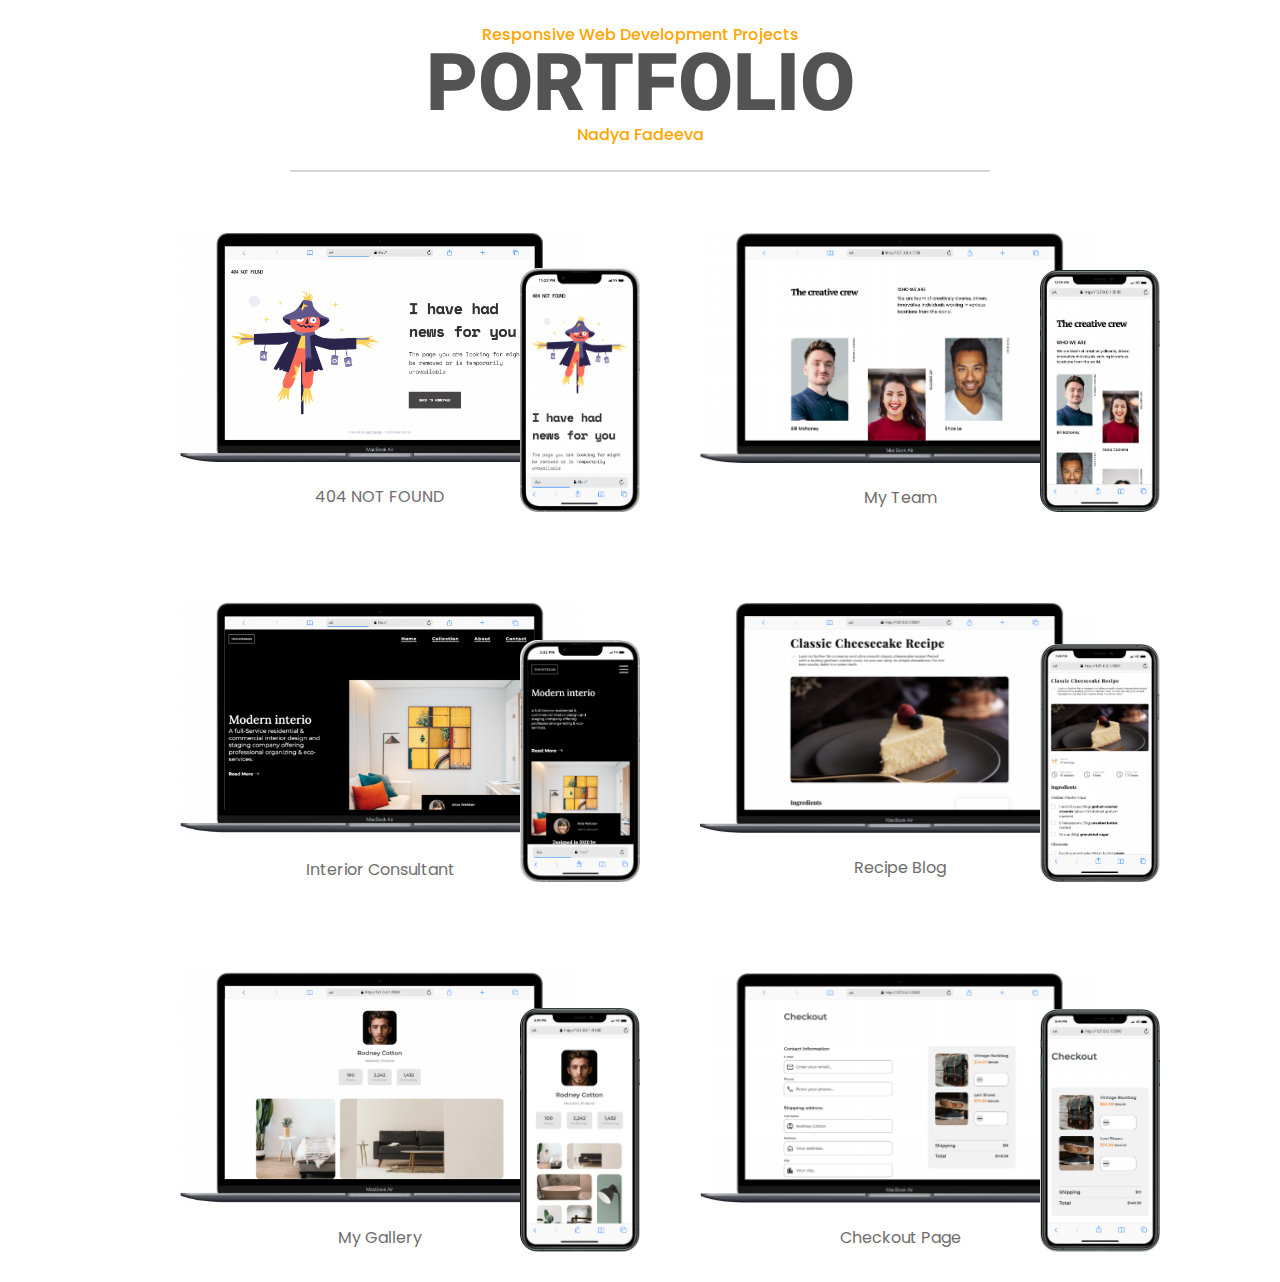
==== index.html @ b5361727 "protfolio folder moved in" ====
<!DOCTYPE html>
<html lang="en">
  <head>
    <meta charset="utf-8" />
    <meta
      name="viewport"
      content="width=device-width, initial-scale=1,
  maximum-scale=5"
    />
    <link rel="stylesheet" href="style.css" />

    <link
      href="https://fonts.googleapis.com/css2?family=Heebo:wght@800&family=Poppins:ital,wght@0,100;0,200;0,300;0,400;0,500;0,600;0,700;0,800;0,900;1,100;1,200;1,300;1,400;1,500;1,600;1,700;1,800;1,900&display=swap"
      rel="stylesheet"
    />
    <title>Portfolio</title>
  </head>
  <body>
    <div class="title">
      <h2>Responsive Web Development Projects</h2>
      <h1>PORTFOLIO</h1>
      <h2>Nadya Fadeeva</h2>
    </div>
    <div class="gallery">
      <div class="galleryItem">
        <img src="imgs/ch1-AirMacPro.png" alt="" class="galleryItem1" />
        <div class="label"><a href="">404 NOT FOUND</a></div>
        <img src="imgs/ch1-iOs13.png" alt="" class="galleryItem2" />
      </div>
      <div class="galleryItem">
        <img src="imgs/ch2-AirMacPro.png" alt="" class="galleryItem1" />
        <div class="label"><a href="">My Team</a></div>
        <img src="imgs/ch2-iOs13.png" alt="" class="galleryItem2" />
      </div>
      <div class="galleryItem">
        <img src="imgs/ch3-AirMacPro.png" alt="" class="galleryItem1" />
        <div class="label"><a href="">Interior Consultant</a></div>
        <img src="imgs/ch3-iOs13.png" alt="" class="galleryItem2" />
      </div>
      <div class="galleryItem">
        <img src="imgs/ch4-AirMacPro.png" alt="" class="galleryItem1" />
        <div class="label"><a href="">Recipe Blog</a></div>
        <img src="imgs/ch4-iOs13.png" alt="" class="galleryItem2" />
      </div>
      <div class="galleryItem">
        <img src="imgs/ch5-AirMacPro.png" alt="" class="galleryItem1" />
        <div class="label"><a href="">My Gallery</a></div>
        <img src="imgs/ch5-iOs13.png" alt="" class="galleryItem2" />
      </div>
      <div class="galleryItem">
        <img src="imgs/ch6-AirMacPro.png" alt="" class="galleryItem1" />
        <div class="label"><a href="">Checkout Page</a></div>
        <img src="imgs/ch6-iOs13.png" alt="" class="galleryItem2" />
      </div>
    </div>
  </body>
</html>
---- style.css ----
body {
  font-family: 'Poppins', sans-serif;
  margin: 0;
  color: #706d6d;
}

a {
  text-decoration: none;
  color: #706d6d;
}

h1 {
  font-family: 'Heebo', sans-serif;
  font-size: 80px;
  font-weight: 800;
  color: #545353;
  margin: 0;
  line-height: 30px;
}

h2 {
  font-size: 16px;
  font-weight: 500;
  line-height: 70px;
  margin: 0;
  color: orange;
}

.title {
  display: flex;
  flex-direction: column;
  align-items: center;
  border-bottom: 2px solid #d8d6d6;
  width: 700px;
  margin-left: auto;
  margin-right: auto;
}

.label {
  text-align: center;
  padding-top: 15px;
  text-transform: capitalize;
}

.gallery {
  display: flex;
  justify-content: center;
  flex-wrap: wrap;
  justify-content: center;
}

.galleryItem {
  /*box-shadow: 0px 0px 7px rgb(171, 169, 169);
  border-radius: 7px;*/
  width: 400px;
  height: 250px;
  margin: 60px;
  position: relative;
}

.galleryItem1 {
  position: relative;
  width: 100%;
}
.galleryItem2 {
  position: absolute;
  right: -60px;
  bottom: -30px;
  width: 30%;
  border-radius: 18px;
}
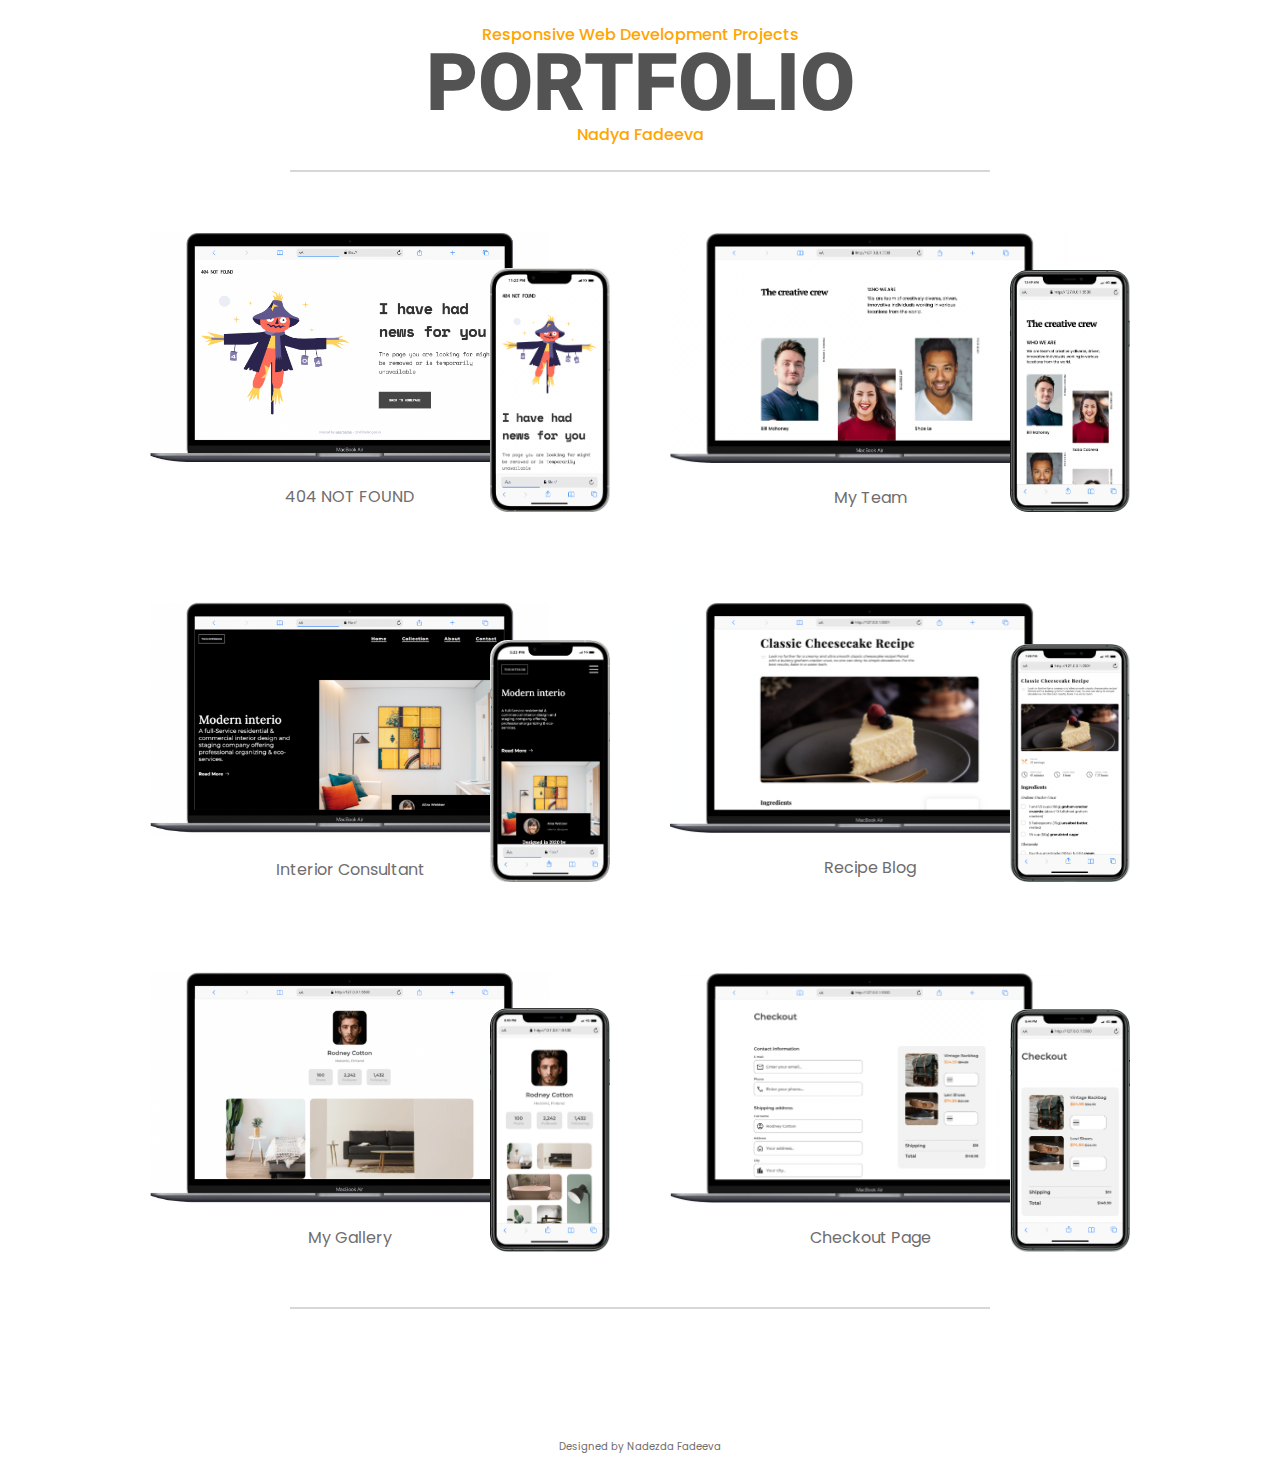
==== commit 985268a3: "polishing index page" ====
--- a/index.html
+++ b/index.html
@@ -16,12 +16,13 @@
     <title>Portfolio</title>
   </head>
   <body>
-    <div class="title">
+    <header>
       <h2>Responsive Web Development Projects</h2>
       <h1>PORTFOLIO</h1>
       <h2>Nadya Fadeeva</h2>
-    </div>
-    <div class="gallery">
+      <div class="line"></div>
+    </header>
+    <main class="gallery">
       <div class="galleryItem">
         <img src="imgs/ch1-AirMacPro.png" alt="" class="galleryItem1" />
         <div class="label"><a href="">404 NOT FOUND</a></div>
@@ -52,6 +53,10 @@
         <div class="label"><a href="">Checkout Page</a></div>
         <img src="imgs/ch6-iOs13.png" alt="" class="galleryItem2" />
       </div>
-    </div>
+    </main>
+    <div class="line"></div>
+    <footer>
+      <div>Designed by Nadezda Fadeeva</div>
+    </footer>
   </body>
 </html>
--- a/style.css
+++ b/style.css
@@ -2,6 +2,24 @@
   font-family: 'Poppins', sans-serif;
   margin: 0;
   color: #706d6d;
+}
+
+header,
+footer {
+  display: flex;
+  flex-direction: column;
+  align-items: center;
+}
+
+main {
+  margin-bottom: 25px;
+}
+
+.line {
+  width: 700px;
+  margin-left: auto;
+  margin-right: auto;
+  border-bottom: 2px solid #d8d6d6;
 }
 
 a {
@@ -26,16 +44,6 @@
   color: orange;
 }
 
-.title {
-  display: flex;
-  flex-direction: column;
-  align-items: center;
-  border-bottom: 2px solid #d8d6d6;
-  width: 700px;
-  margin-left: auto;
-  margin-right: auto;
-}
-
 .label {
   text-align: center;
   padding-top: 15px;
@@ -46,15 +54,12 @@
   display: flex;
   justify-content: center;
   flex-wrap: wrap;
-  justify-content: center;
 }
 
 .galleryItem {
-  /*box-shadow: 0px 0px 7px rgb(171, 169, 169);
-  border-radius: 7px;*/
   width: 400px;
   height: 250px;
-  margin: 60px;
+  margin: 60px 90px 60px 30px;
   position: relative;
 }
 
@@ -62,6 +67,7 @@
   position: relative;
   width: 100%;
 }
+
 .galleryItem2 {
   position: absolute;
   right: -60px;
@@ -69,3 +75,9 @@
   width: 30%;
   border-radius: 18px;
 }
+
+footer {
+  font-size: 10px;
+  margin-top: 130px;
+  margin-bottom: 20px;
+}
